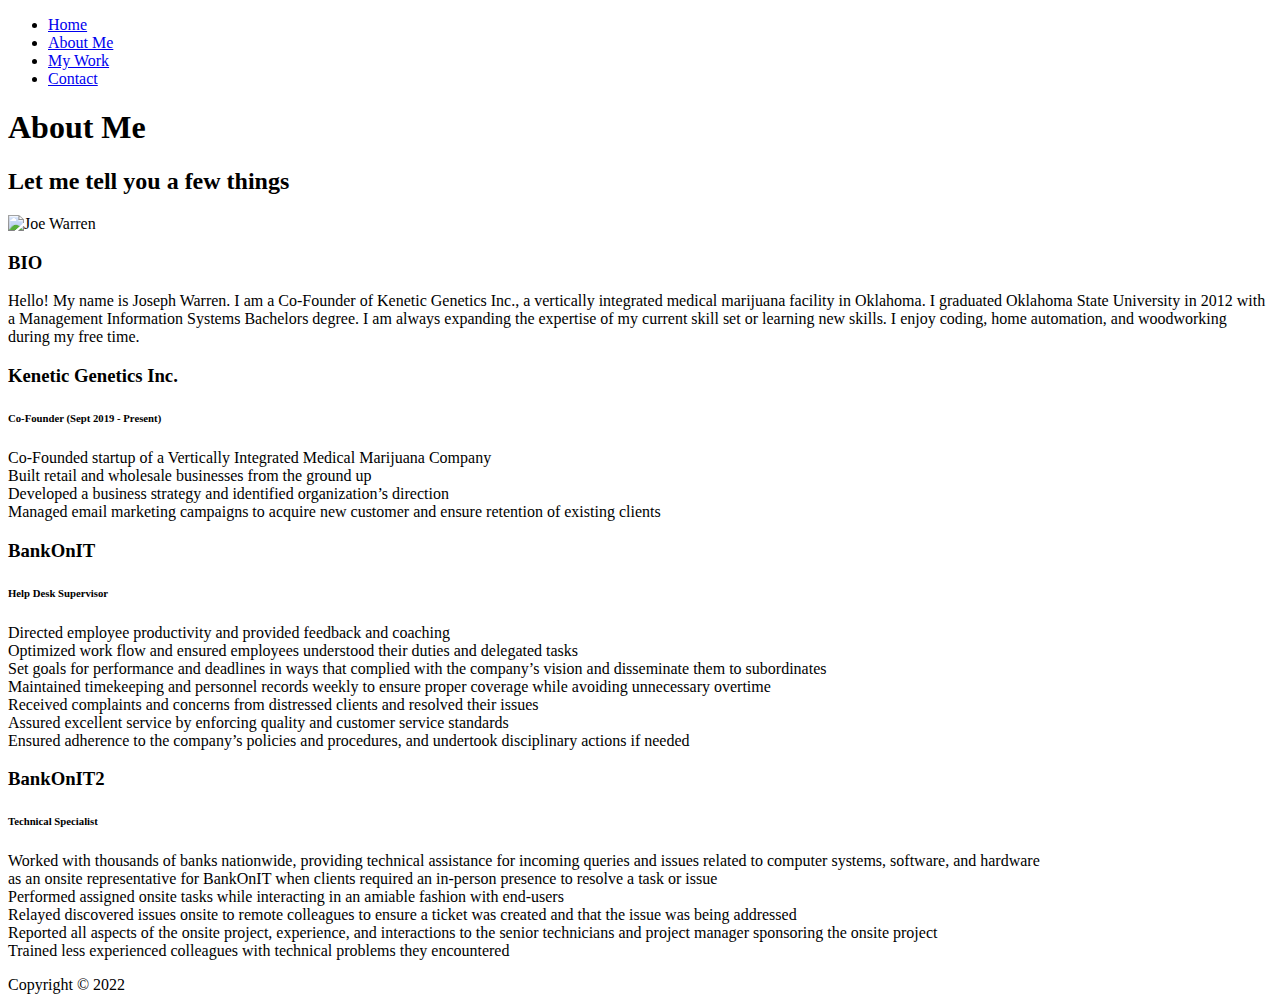
==== about.html @ b1d26d4d "Initial upload" ====
<!DOCTYPE html>
<html lang="en">

<head>
    <meta charset="UTF-8">
    <meta name="viewport" content="width=device-width, initial-scale=1.0">
    <meta name="description" content="Website about Joseph Warren">
    <meta name="keywords" content="resume, skills, projects">
    <meta name="author" content="Joseph Warren">
    <title>About Me | jo3warren.com</title>
    <link rel="stylesheet" href="css/main.css">
    <link rel="stylesheet" href="https://cdnjs.cloudflare.com/ajax/libs/font-awesome/6.0.0/css/all.min.css" integrity="sha512-9usAa10IRO0HhonpyAIVpjrylPvoDwiPUiKdWk5t3PyolY1cOd4DSE0Ga+ri4AuTroPR5aQvXU9xC6qOPnzFeg==" crossorigin="anonymous" referrerpolicy="no-referrer" />
</head>

<body>
    <header>
        <div class="menu-btn">
            <div class="btn-line"></div>
            <div class="btn-line"></div>
            <div class="btn-line"></div>
        </div>

        <nav class="menu">
            <div class="menu-branding">
                <div class="portrait"></div>
            </div>
            <ul class="menu-nav">
                <li class="nav-item">
                    <a href="index.html" class="nav-link">
                        Home
                    </a>
                </li>
                <li class="nav-item current">
                    <a href="about.html" class="nav-link">
                        About Me
                    </a>
                </li>
                <li class="nav-item">
                    <a href="work.html" class="nav-link">
                        My Work
                    </a>
                </li>
                <li class="nav-item">
                    <a href="contact.html" class="nav-link">
                        Contact
                    </a>
                </li>
            </ul>
        </nav>
    </header>

    <main id="about">
        <h1 class="lg-heading">
            About <span class="text-secondary">Me</span>
        </h1>
        <h2 class="sm-heading">
            Let me tell you a few things
        </h2>
        <div class="about-info">
            <img src="img/portrait.jpg" alt="Joe Warren" class="bio-image">

            <div class="bio">
                <h3 class="text-secondary">BIO</h3>
                <p>Hello! My name is Joseph Warren. I am a Co-Founder of Kenetic Genetics Inc., a vertically integrated medical marijuana facility in Oklahoma. I graduated Oklahoma State University in 2012 with a Management Information Systems Bachelors degree. I am always expanding the expertise of my current skill set or learning new skills. I enjoy coding, home automation, and woodworking during my free time.</p>
            </div>

            <div class="job job-1">
                <h3>Kenetic Genetics Inc.</h3>
                <h6>Co-Founder (Sept 2019 - Present)</h6>
                <p>Co-Founded startup of a Vertically Integrated Medical Marijuana Company
                    <br>Built retail and wholesale businesses from the ground up
                    <br>Developed a business strategy and identified organization’s direction
                    <br>Managed email marketing campaigns to acquire new customer and ensure retention of existing clients
                    </p>
            </div>
            <div class="job job-2">
                <h3>BankOnIT</h3>
                <h6>Help Desk Supervisor</h6>
                <p>Directed employee productivity and provided feedback and coaching
                    <br>Optimized work flow and ensured employees understood their duties and delegated tasks
                    <br>Set goals for performance and deadlines in ways that complied with the company’s vision and disseminate them to subordinates
                    <br>Maintained timekeeping and personnel records weekly to ensure proper coverage while avoiding unnecessary overtime
                    <br>Received complaints and concerns from distressed clients and resolved their issues
                    <br>Assured excellent service by enforcing quality and customer service standards
                    <br>Ensured adherence to the company’s policies and procedures, and undertook disciplinary actions if needed
                    </p>
            </div>
            <div class="job job-3">
                <h3>BankOnIT2</h3>
                <h6>Technical Specialist</h6>
                <p>Worked with thousands of banks nationwide, providing technical assistance for incoming queries and issues related to computer systems, software, and hardware
                    <br>as an onsite representative for BankOnIT when clients required an in-person presence to resolve a task or issue
                    <br>Performed assigned onsite tasks while interacting in an amiable fashion with end-users
                    <br>Relayed discovered issues onsite to remote colleagues to ensure a ticket was created and that the issue was being addressed
                    <br>Reported all aspects of the onsite project, experience, and interactions to the senior technicians and project manager sponsoring the onsite project
                    <br>Trained less experienced colleagues with technical problems they encountered
                    </p>
            </div>
        </div>
        
    </main>

    <footer id="main-footer">
        Copyright &copy; 2022
    </footer>

    <script src="js/main.js"></script>
</body>
</html>
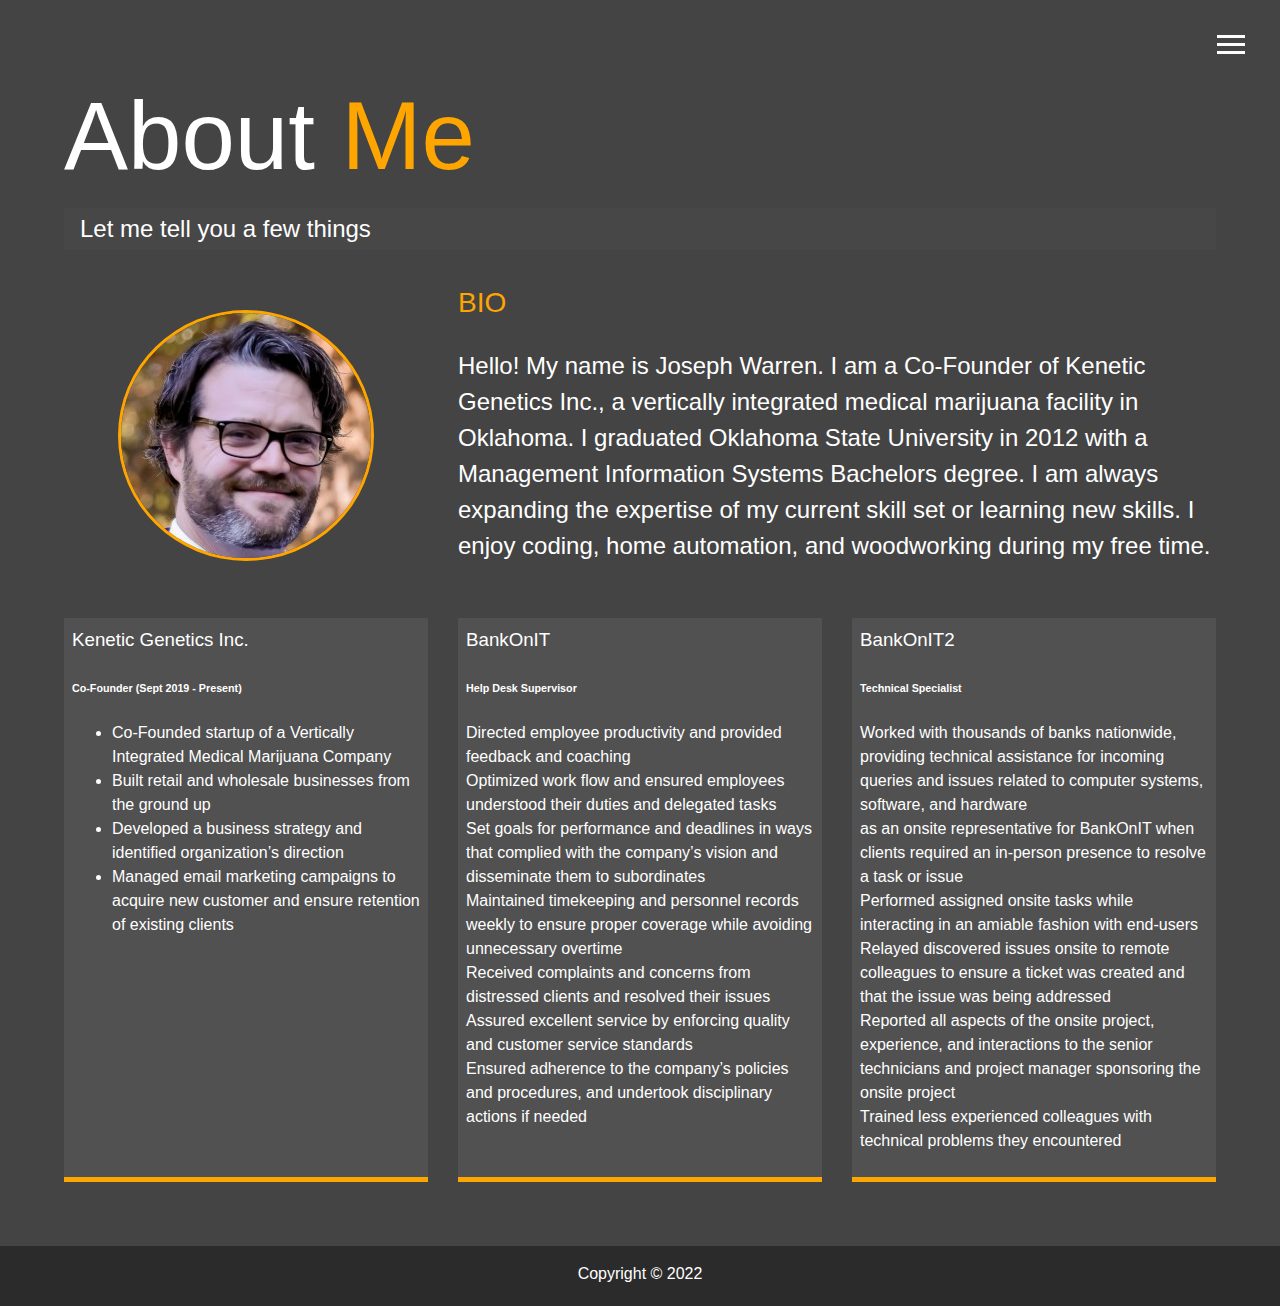
==== commit 8e5b3d74: "formatted code and updated work page" ====
--- a/about.html
+++ b/about.html
@@ -1,109 +1,129 @@
 <!DOCTYPE html>
 <html lang="en">
+  <head>
+    <meta charset="UTF-8" />
+    <meta name="viewport" content="width=device-width, initial-scale=1.0" />
+    <meta name="description" content="Website about Joseph Warren" />
+    <meta name="keywords" content="resume, skills, projects" />
+    <meta name="author" content="Joseph Warren" />
+    <title>About Me | jo3warren.com</title>
+    <link rel="stylesheet" href="css/main.css" />
+    <link
+      rel="stylesheet"
+      href="https://cdnjs.cloudflare.com/ajax/libs/font-awesome/6.0.0/css/all.min.css"
+      integrity="sha512-9usAa10IRO0HhonpyAIVpjrylPvoDwiPUiKdWk5t3PyolY1cOd4DSE0Ga+ri4AuTroPR5aQvXU9xC6qOPnzFeg=="
+      crossorigin="anonymous"
+      referrerpolicy="no-referrer"
+    />
+  </head>
 
-<head>
-    <meta charset="UTF-8">
-    <meta name="viewport" content="width=device-width, initial-scale=1.0">
-    <meta name="description" content="Website about Joseph Warren">
-    <meta name="keywords" content="resume, skills, projects">
-    <meta name="author" content="Joseph Warren">
-    <title>About Me | jo3warren.com</title>
-    <link rel="stylesheet" href="css/main.css">
-    <link rel="stylesheet" href="https://cdnjs.cloudflare.com/ajax/libs/font-awesome/6.0.0/css/all.min.css" integrity="sha512-9usAa10IRO0HhonpyAIVpjrylPvoDwiPUiKdWk5t3PyolY1cOd4DSE0Ga+ri4AuTroPR5aQvXU9xC6qOPnzFeg==" crossorigin="anonymous" referrerpolicy="no-referrer" />
-</head>
+  <body>
+    <header>
+      <div class="menu-btn">
+        <div class="btn-line"></div>
+        <div class="btn-line"></div>
+        <div class="btn-line"></div>
+      </div>
 
-<body>
-    <header>
-        <div class="menu-btn">
-            <div class="btn-line"></div>
-            <div class="btn-line"></div>
-            <div class="btn-line"></div>
+      <nav class="menu">
+        <div class="menu-branding">
+          <div class="portrait"></div>
         </div>
-
-        <nav class="menu">
-            <div class="menu-branding">
-                <div class="portrait"></div>
-            </div>
-            <ul class="menu-nav">
-                <li class="nav-item">
-                    <a href="index.html" class="nav-link">
-                        Home
-                    </a>
-                </li>
-                <li class="nav-item current">
-                    <a href="about.html" class="nav-link">
-                        About Me
-                    </a>
-                </li>
-                <li class="nav-item">
-                    <a href="work.html" class="nav-link">
-                        My Work
-                    </a>
-                </li>
-                <li class="nav-item">
-                    <a href="contact.html" class="nav-link">
-                        Contact
-                    </a>
-                </li>
-            </ul>
-        </nav>
+        <ul class="menu-nav">
+          <li class="nav-item">
+            <a href="index.html" class="nav-link"> Home </a>
+          </li>
+          <li class="nav-item current">
+            <a href="about.html" class="nav-link"> About Me </a>
+          </li>
+          <li class="nav-item">
+            <a href="work.html" class="nav-link"> My Work </a>
+          </li>
+          <li class="nav-item">
+            <a href="contact.html" class="nav-link"> Contact </a>
+          </li>
+        </ul>
+      </nav>
     </header>
 
     <main id="about">
-        <h1 class="lg-heading">
-            About <span class="text-secondary">Me</span>
-        </h1>
-        <h2 class="sm-heading">
-            Let me tell you a few things
-        </h2>
-        <div class="about-info">
-            <img src="img/portrait.jpg" alt="Joe Warren" class="bio-image">
+      <h1 class="lg-heading">About <span class="text-secondary">Me</span></h1>
+      <h2 class="sm-heading">Let me tell you a few things</h2>
+      <div class="about-info">
+        <img src="img/portrait.jpg" alt="Joe Warren" class="bio-image" />
 
-            <div class="bio">
-                <h3 class="text-secondary">BIO</h3>
-                <p>Hello! My name is Joseph Warren. I am a Co-Founder of Kenetic Genetics Inc., a vertically integrated medical marijuana facility in Oklahoma. I graduated Oklahoma State University in 2012 with a Management Information Systems Bachelors degree. I am always expanding the expertise of my current skill set or learning new skills. I enjoy coding, home automation, and woodworking during my free time.</p>
-            </div>
+        <div class="bio">
+          <h3 class="text-secondary">BIO</h3>
+          <p>
+            Hello! My name is Joseph Warren. I am a Co-Founder of Kenetic
+            Genetics Inc., a vertically integrated medical marijuana facility in
+            Oklahoma. I graduated Oklahoma State University in 2012 with a
+            Management Information Systems Bachelors degree. I am always
+            expanding the expertise of my current skill set or learning new
+            skills. I enjoy coding, home automation, and woodworking during my
+            free time.
+          </p>
+        </div>
 
-            <div class="job job-1">
-                <h3>Kenetic Genetics Inc.</h3>
-                <h6>Co-Founder (Sept 2019 - Present)</h6>
-                <p>Co-Founded startup of a Vertically Integrated Medical Marijuana Company
-                    <br>Built retail and wholesale businesses from the ground up
-                    <br>Developed a business strategy and identified organization’s direction
-                    <br>Managed email marketing campaigns to acquire new customer and ensure retention of existing clients
-                    </p>
-            </div>
-            <div class="job job-2">
-                <h3>BankOnIT</h3>
-                <h6>Help Desk Supervisor</h6>
-                <p>Directed employee productivity and provided feedback and coaching
-                    <br>Optimized work flow and ensured employees understood their duties and delegated tasks
-                    <br>Set goals for performance and deadlines in ways that complied with the company’s vision and disseminate them to subordinates
-                    <br>Maintained timekeeping and personnel records weekly to ensure proper coverage while avoiding unnecessary overtime
-                    <br>Received complaints and concerns from distressed clients and resolved their issues
-                    <br>Assured excellent service by enforcing quality and customer service standards
-                    <br>Ensured adherence to the company’s policies and procedures, and undertook disciplinary actions if needed
-                    </p>
-            </div>
-            <div class="job job-3">
-                <h3>BankOnIT2</h3>
-                <h6>Technical Specialist</h6>
-                <p>Worked with thousands of banks nationwide, providing technical assistance for incoming queries and issues related to computer systems, software, and hardware
-                    <br>as an onsite representative for BankOnIT when clients required an in-person presence to resolve a task or issue
-                    <br>Performed assigned onsite tasks while interacting in an amiable fashion with end-users
-                    <br>Relayed discovered issues onsite to remote colleagues to ensure a ticket was created and that the issue was being addressed
-                    <br>Reported all aspects of the onsite project, experience, and interactions to the senior technicians and project manager sponsoring the onsite project
-                    <br>Trained less experienced colleagues with technical problems they encountered
-                    </p>
-            </div>
+        <div class="job job-1">
+          <h3>Kenetic Genetics Inc.</h3>
+          <h6>Co-Founder (Sept 2019 - Present)</h6>
+          <ul>
+            <li>
+              Co-Founded startup of a Vertically Integrated Medical Marijuana
+              Company
+            </li>
+            <li>Built retail and wholesale businesses from the ground up</li>
+            <li>
+              Developed a business strategy and identified organization’s
+              direction
+            </li>
+            <li>
+              Managed email marketing campaigns to acquire new customer and
+              ensure retention of existing clients
+            </li>
+          </ul>
         </div>
-        
+        <div class="job job-2">
+          <h3>BankOnIT</h3>
+          <h6>Help Desk Supervisor</h6>
+          <p>
+            Directed employee productivity and provided feedback and coaching
+            <br />Optimized work flow and ensured employees understood their
+            duties and delegated tasks <br />Set goals for performance and
+            deadlines in ways that complied with the company’s vision and
+            disseminate them to subordinates <br />Maintained timekeeping and
+            personnel records weekly to ensure proper coverage while avoiding
+            unnecessary overtime <br />Received complaints and concerns from
+            distressed clients and resolved their issues <br />Assured excellent
+            service by enforcing quality and customer service standards
+            <br />Ensured adherence to the company’s policies and procedures,
+            and undertook disciplinary actions if needed
+          </p>
+        </div>
+        <div class="job job-3">
+          <h3>BankOnIT2</h3>
+          <h6>Technical Specialist</h6>
+          <p>
+            Worked with thousands of banks nationwide, providing technical
+            assistance for incoming queries and issues related to computer
+            systems, software, and hardware <br />as an onsite representative
+            for BankOnIT when clients required an in-person presence to resolve
+            a task or issue <br />Performed assigned onsite tasks while
+            interacting in an amiable fashion with end-users <br />Relayed
+            discovered issues onsite to remote colleagues to ensure a ticket was
+            created and that the issue was being addressed <br />Reported all
+            aspects of the onsite project, experience, and interactions to the
+            senior technicians and project manager sponsoring the onsite project
+            <br />Trained less experienced colleagues with technical problems
+            they encountered
+          </p>
+        </div>
+      </div>
     </main>
 
-    <footer id="main-footer">
-        Copyright &copy; 2022
-    </footer>
+    <footer id="main-footer">Copyright &copy; 2022</footer>
 
     <script src="js/main.js"></script>
-</body>
-</html>+  </body>
+</html>
--- a/css/main.css
+++ b/css/main.css
@@ -0,0 +1,357 @@
+.menu-btn {
+  position: absolute;
+  z-index: 3;
+  right: 35px;
+  top: 35px;
+  cursor: pointer;
+  transition: all 0.5s ease-out;
+}
+.menu-btn .btn-line {
+  width: 28px;
+  height: 3px;
+  margin: 0 0 5px 0;
+  background: #fff;
+  transition: all 0.5s ease-out;
+}
+.menu-btn.close {
+  transform: rotate(180deg);
+}
+.menu-btn.close .btn-line:nth-child(1) {
+  transform: rotate(45deg) translate(5px, 5px);
+}
+.menu-btn.close .btn-line:nth-child(2) {
+  opacity: 0;
+}
+.menu-btn.close .btn-line:nth-child(3) {
+  transform: rotate(-45deg) translate(7px, -6px);
+}
+
+.menu {
+  position: fixed;
+  top: 0;
+  width: 100%;
+  opacity: 0.8;
+  visibility: hidden;
+}
+.menu.show {
+  visibility: visible;
+}
+.menu-branding,
+.menu-nav {
+  display: flex;
+  flex-flow: column wrap;
+  align-items: center;
+  justify-content: center;
+  float: left;
+  width: 50%;
+  height: 100vh;
+  overflow: hidden;
+}
+.menu-nav {
+  margin: 0;
+  padding: 0;
+  background: #373737;
+  list-style: none;
+  transform: translate3d(0, -100%, 0);
+  transition: all 0.5s ease-out;
+}
+.menu-nav.show {
+  transform: translate3d(0, 0, 0);
+}
+.menu-branding {
+  background: #444;
+  transform: translate3d(0, 100%, 0);
+  transition: all 0.5s ease-out;
+}
+.menu-branding.show {
+  transform: translate3d(0, 0, 0);
+}
+.menu-branding .portrait {
+  width: 250px;
+  height: 250px;
+  background: url("../img/portrait.jpg");
+  border-radius: 50%;
+  border: solid 3px orange;
+}
+.menu .nav-item {
+  transform: translate3d(600px, 0, 0);
+  transition: all 0.5s ease-out;
+}
+.menu .nav-item.show {
+  transform: translate3d(0, 0, 0);
+}
+.menu .nav-item.current > a {
+  color: orange;
+}
+.menu .nav-link {
+  display: inline;
+  position: relative;
+  font-size: 30px;
+  text-transform: uppercase;
+  padding: 1rem 0;
+  font-weight: 300;
+  color: #fff;
+  text-decoration: none;
+  transition: all 0.5s ease-out;
+}
+.menu .nav-link:hover {
+  color: orange;
+}
+
+.nav-item:nth-child(1) {
+  transition-delay: 0.1s;
+}
+
+.nav-item:nth-child(2) {
+  transition-delay: 0.2s;
+}
+
+.nav-item:nth-child(3) {
+  transition-delay: 0.3s;
+}
+
+.nav-item:nth-child(4) {
+  transition-delay: 0.4s;
+}
+
+* {
+  box-sizing: border-box;
+}
+
+body {
+  background: #444;
+  color: #fff;
+  height: 100%;
+  margin: 0;
+  font-family: "Segoe UI", Tahoma, Geneva, Verdana, sans-serif;
+  line-height: 1.5;
+}
+body#bg-img {
+  background: url(../img/background.jpg);
+  background-attachment: fixed;
+  background-size: cover;
+}
+body#bg-img::after {
+  content: "";
+  position: absolute;
+  top: 0;
+  right: 0;
+  width: 100%;
+  height: 100%;
+  z-index: -1;
+  background: rgba(68, 68, 68, 0.9);
+}
+
+h1,
+h2,
+h3 {
+  margin: 0;
+  font-weight: 400;
+}
+h1.lg-heading,
+h2.lg-heading,
+h3.lg-heading {
+  font-size: 6rem;
+}
+h1.sm-heading,
+h2.sm-heading,
+h3.sm-heading {
+  margin-bottom: 2rem;
+  padding: 0.2rem 1rem;
+  background: rgba(73, 73, 73, 0.5);
+}
+
+a {
+  color: #fff;
+  text-decoration: none;
+}
+
+header {
+  position: fixed;
+  z-index: 2;
+  width: 100%;
+}
+
+.text-secondary {
+  color: orange;
+}
+
+main {
+  padding: 4rem;
+  min-height: calc(100vh - 60px);
+}
+main .icons {
+  margin-top: 1rem;
+}
+main .icons a {
+  padding: 0.4rem;
+}
+main .icons a:hover {
+  color: orange;
+  transition: all 0.5s ease-out;
+}
+main#home {
+  overflow: hidden;
+}
+main#home h1 {
+  margin-top: 20vh;
+}
+
+.about-info {
+  display: grid;
+  grid-gap: 30px;
+  grid-template-areas: "bioimage bio bio" "job1 job2 job3";
+  grid-template-columns: repeat(3, 1fr);
+}
+.about-info .bio-image {
+  grid-area: bioimage;
+  margin: auto;
+  border-radius: 50%;
+  border: orange 3px solid;
+}
+.about-info .bio {
+  grid-area: bio;
+  font-size: 1.5rem;
+}
+.about-info .job-1 {
+  grid-area: job1;
+}
+.about-info .job-2 {
+  grid-area: job2;
+}
+.about-info .job-3 {
+  grid-area: job3;
+}
+.about-info .job {
+  background: #515151;
+  padding: 0.5rem;
+  border-bottom: orange 5px solid;
+}
+
+.projects {
+  display: grid;
+  grid-gap: 20px;
+  grid-template-columns: repeat(3, 1fr);
+}
+.projects img {
+  width: 100%;
+  border: 3px #fff solid;
+}
+.projects img:hover {
+  border-color: orange;
+  transition: all 0.5s ease-out;
+}
+
+.boxes {
+  display: flex;
+  flex-wrap: wrap;
+  justify-content: space-evenly;
+  align-items: center;
+  margin-top: 1rem;
+}
+.boxes div {
+  font-size: 2rem;
+  border: 3px #fff solid;
+  padding: 1.5rem;
+  margin-bottom: 3rem;
+  transition: all 0.5s ease-out;
+}
+.boxes div:hover {
+  padding: 0.5rem 1.5rem;
+  background: orange;
+  color: #000;
+}
+.boxes div:hover span {
+  color: #000;
+}
+
+.btn,
+.btn-dark,
+.btn-light {
+  display: block;
+  padding: 0.5rem 1rem;
+  border: 0;
+  margin-bottom: 0.3rem;
+}
+.btn:hover,
+.btn-dark:hover,
+.btn-light:hover {
+  background: orange;
+  color: #000;
+}
+
+.btn-dark {
+  background: black;
+  color: #fff;
+}
+
+.btn-light {
+  background: #c4c4c4;
+  color: #333;
+}
+
+#main-footer {
+  text-align: center;
+  padding: 1rem;
+  background: #2b2b2b;
+  color: #fff;
+  height: 60px;
+}
+
+@media screen and (min-width: 1171px) {
+  .projects {
+    grid-template-columns: repeat(4, 1fr);
+  }
+}
+
+@media screen and (min-width: 769px) and (max-width: 1170px) {
+  .projects {
+    grid-template-columns: repeat(3, 1fr);
+  }
+}
+
+@media screen and (max-width: 768px) {
+  main {
+    align-items: center;
+    text-align: center;
+  }
+  .lg-heading {
+    line-height: 1;
+    margin-bottom: 1rem;
+  }
+  ul.menu-nav,
+  div.menu-branding {
+    float: none;
+    width: 100%;
+    min-height: 0;
+  }
+  ul.menu-nav.show,
+  div.menu-branding.show {
+    transform: translate3d(0, 0, 0);
+  }
+  .menu-nav {
+    height: 75vh;
+    transform: translate3d(-100%, 0, 0);
+    font-size: 24px;
+  }
+  .menu-branding {
+    height: 25vh;
+    transform: translate3d(100%, 0, 0);
+  }
+  .about-info {
+    grid-template-areas: "bioimage" "bio" "job1" "job2" "job3";
+    grid-template-columns: 1fr;
+  }
+  .projects {
+    grid-template-columns: repeat(2, 1fr);
+  }
+}
+
+@media screen and (max-width: 500px) {
+  main#home h1 {
+    margin-top: 10vh;
+  }
+  .projects {
+    grid-template-columns: 1fr;
+  }
+}
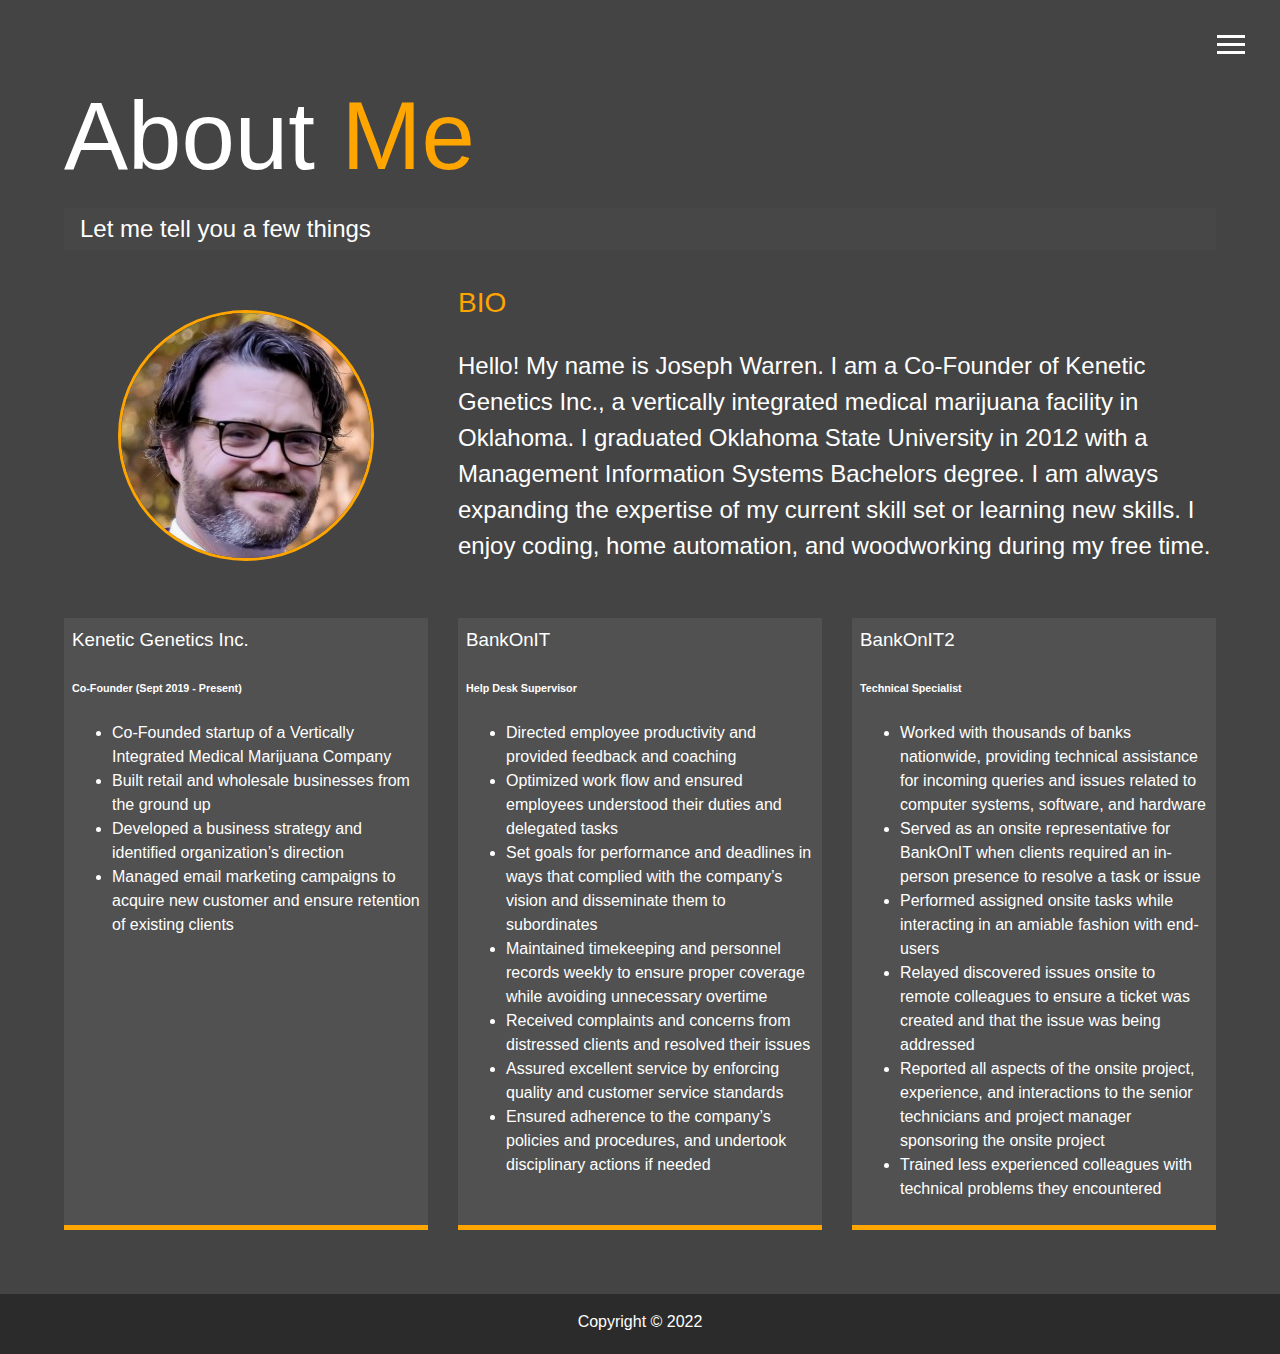
==== commit 93bc65a0: "went from p to ul in the work section" ====
--- a/about.html
+++ b/about.html
@@ -87,37 +87,67 @@
         <div class="job job-2">
           <h3>BankOnIT</h3>
           <h6>Help Desk Supervisor</h6>
-          <p>
-            Directed employee productivity and provided feedback and coaching
-            <br />Optimized work flow and ensured employees understood their
-            duties and delegated tasks <br />Set goals for performance and
-            deadlines in ways that complied with the company’s vision and
-            disseminate them to subordinates <br />Maintained timekeeping and
-            personnel records weekly to ensure proper coverage while avoiding
-            unnecessary overtime <br />Received complaints and concerns from
-            distressed clients and resolved their issues <br />Assured excellent
-            service by enforcing quality and customer service standards
-            <br />Ensured adherence to the company’s policies and procedures,
-            and undertook disciplinary actions if needed
-          </p>
+          <ul>
+            <li>
+              Directed employee productivity and provided feedback and coaching
+            </li>
+            <li>
+              Optimized work flow and ensured employees understood their duties
+              and delegated tasks
+            </li>
+            <li>
+              Set goals for performance and deadlines in ways that complied with
+              the company’s vision and disseminate them to subordinates
+            </li>
+            <li>
+              Maintained timekeeping and personnel records weekly to ensure
+              proper coverage while avoiding unnecessary overtime
+            </li>
+            <li>
+              Received complaints and concerns from distressed clients and
+              resolved their issues
+            </li>
+            <li>
+              Assured excellent service by enforcing quality and customer
+              service standards
+            </li>
+            <li>
+              Ensured adherence to the company’s policies and procedures, and
+              undertook disciplinary actions if needed
+            </li>
+          </ul>
         </div>
         <div class="job job-3">
           <h3>BankOnIT2</h3>
           <h6>Technical Specialist</h6>
-          <p>
-            Worked with thousands of banks nationwide, providing technical
-            assistance for incoming queries and issues related to computer
-            systems, software, and hardware <br />as an onsite representative
-            for BankOnIT when clients required an in-person presence to resolve
-            a task or issue <br />Performed assigned onsite tasks while
-            interacting in an amiable fashion with end-users <br />Relayed
-            discovered issues onsite to remote colleagues to ensure a ticket was
-            created and that the issue was being addressed <br />Reported all
-            aspects of the onsite project, experience, and interactions to the
-            senior technicians and project manager sponsoring the onsite project
-            <br />Trained less experienced colleagues with technical problems
-            they encountered
-          </p>
+          <ul>
+            <li>
+              Worked with thousands of banks nationwide, providing technical
+              assistance for incoming queries and issues related to computer
+              systems, software, and hardware
+            </li>
+            <li>
+              Served as an onsite representative for BankOnIT when clients
+              required an in-person presence to resolve a task or issue
+            </li>
+            <li>
+              Performed assigned onsite tasks while interacting in an amiable
+              fashion with end-users
+            </li>
+            <li>
+              Relayed discovered issues onsite to remote colleagues to ensure a
+              ticket was created and that the issue was being addressed
+            </li>
+            <li>
+              Reported all aspects of the onsite project, experience, and
+              interactions to the senior technicians and project manager
+              sponsoring the onsite project
+            </li>
+            <li>
+              Trained less experienced colleagues with technical problems they
+              encountered
+            </li>
+          </ul>
         </div>
       </div>
     </main>
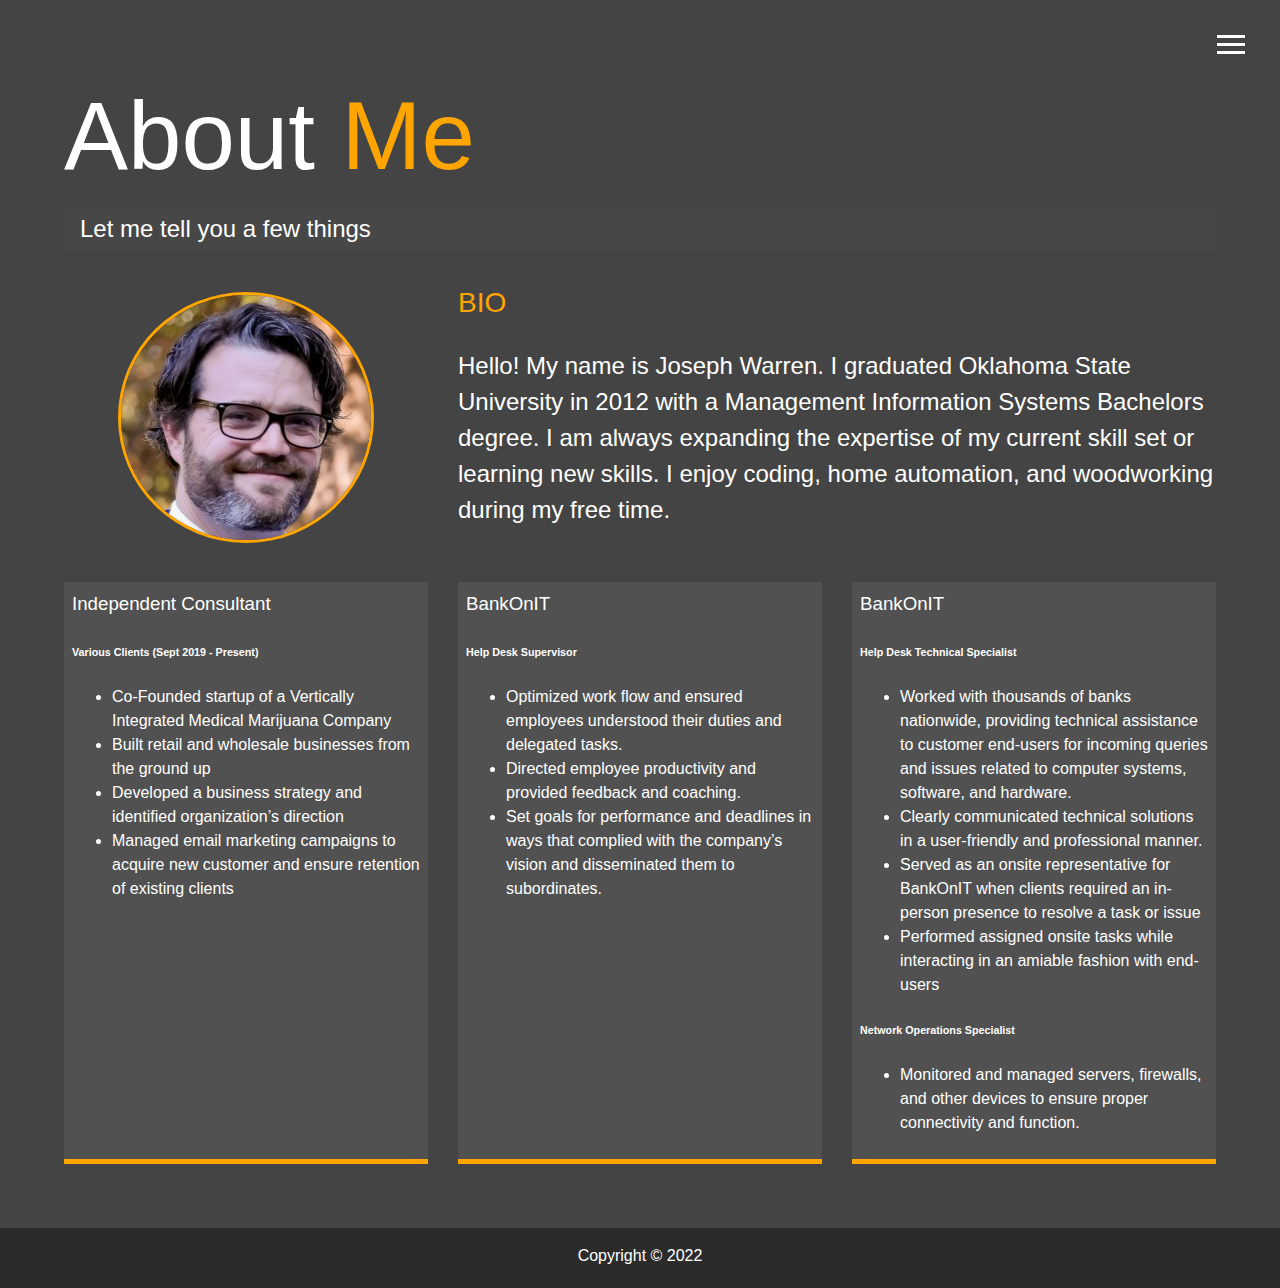
==== commit 28898824: "Update about.html" ====
--- a/about.html
+++ b/about.html
@@ -55,19 +55,15 @@
         <div class="bio">
           <h3 class="text-secondary">BIO</h3>
           <p>
-            Hello! My name is Joseph Warren. I am a Co-Founder of Kenetic
-            Genetics Inc., a vertically integrated medical marijuana facility in
-            Oklahoma. I graduated Oklahoma State University in 2012 with a
-            Management Information Systems Bachelors degree. I am always
-            expanding the expertise of my current skill set or learning new
-            skills. I enjoy coding, home automation, and woodworking during my
-            free time.
+            Hello! My name is Joseph Warren. I graduated Oklahoma State University in 2012 with a
+            Management Information Systems Bachelors degree. I am always expanding the expertise of my current skill set or learning new
+            skills. I enjoy coding, home automation, and woodworking during my free time.
           </p>
         </div>
 
         <div class="job job-1">
-          <h3>Kenetic Genetics Inc.</h3>
-          <h6>Co-Founder (Sept 2019 - Present)</h6>
+          <h3>Independent Consultant</h3>
+          <h6>Various Clients (Sept 2019 - Present)</h6>
           <ul>
             <li>
               Co-Founded startup of a Vertically Integrated Medical Marijuana
@@ -89,42 +85,25 @@
           <h6>Help Desk Supervisor</h6>
           <ul>
             <li>
-              Directed employee productivity and provided feedback and coaching
+              Optimized work flow and ensured employees understood their duties and delegated tasks.
             </li>
             <li>
-              Optimized work flow and ensured employees understood their duties
-              and delegated tasks
+              Directed employee productivity and provided feedback and coaching.
             </li>
             <li>
-              Set goals for performance and deadlines in ways that complied with
-              the company’s vision and disseminate them to subordinates
-            </li>
-            <li>
-              Maintained timekeeping and personnel records weekly to ensure
-              proper coverage while avoiding unnecessary overtime
-            </li>
-            <li>
-              Received complaints and concerns from distressed clients and
-              resolved their issues
-            </li>
-            <li>
-              Assured excellent service by enforcing quality and customer
-              service standards
-            </li>
-            <li>
-              Ensured adherence to the company’s policies and procedures, and
-              undertook disciplinary actions if needed
+              Set goals for performance and deadlines in ways that complied with the company’s vision and disseminated them to subordinates.
             </li>
           </ul>
         </div>
         <div class="job job-3">
-          <h3>BankOnIT2</h3>
-          <h6>Technical Specialist</h6>
+          <h3>BankOnIT</h3>
+          <h6>Help Desk Technical Specialist</h6>
           <ul>
             <li>
-              Worked with thousands of banks nationwide, providing technical
-              assistance for incoming queries and issues related to computer
-              systems, software, and hardware
+              Worked with thousands of banks nationwide, providing technical assistance to customer end-users for incoming queries and issues related to computer systems, software, and hardware.
+            </li>
+            <li>
+              Clearly communicated technical solutions in a user-friendly and professional manner.
             </li>
             <li>
               Served as an onsite representative for BankOnIT when clients
@@ -134,18 +113,11 @@
               Performed assigned onsite tasks while interacting in an amiable
               fashion with end-users
             </li>
-            <li>
-              Relayed discovered issues onsite to remote colleagues to ensure a
-              ticket was created and that the issue was being addressed
-            </li>
-            <li>
-              Reported all aspects of the onsite project, experience, and
-              interactions to the senior technicians and project manager
-              sponsoring the onsite project
-            </li>
-            <li>
-              Trained less experienced colleagues with technical problems they
-              encountered
+          </ul>
+          <h6>Network Operations Specialist</h6>
+          <ul>
+          <li>
+            Monitored and managed servers, firewalls, and other devices to ensure proper connectivity and function.
             </li>
           </ul>
         </div>
--- a/css/main.css
+++ b/css/main.css
@@ -29,8 +29,8 @@
 .menu {
   position: fixed;
   top: 0;
+  opacity: 0.9;
   width: 100%;
-  opacity: 0.8;
   visibility: hidden;
 }
 .menu.show {
@@ -64,6 +64,7 @@
   transition: all 0.5s ease-out;
 }
 .menu-branding.show {
+  opacity: 1;
   transform: translate3d(0, 0, 0);
 }
 .menu-branding .portrait {
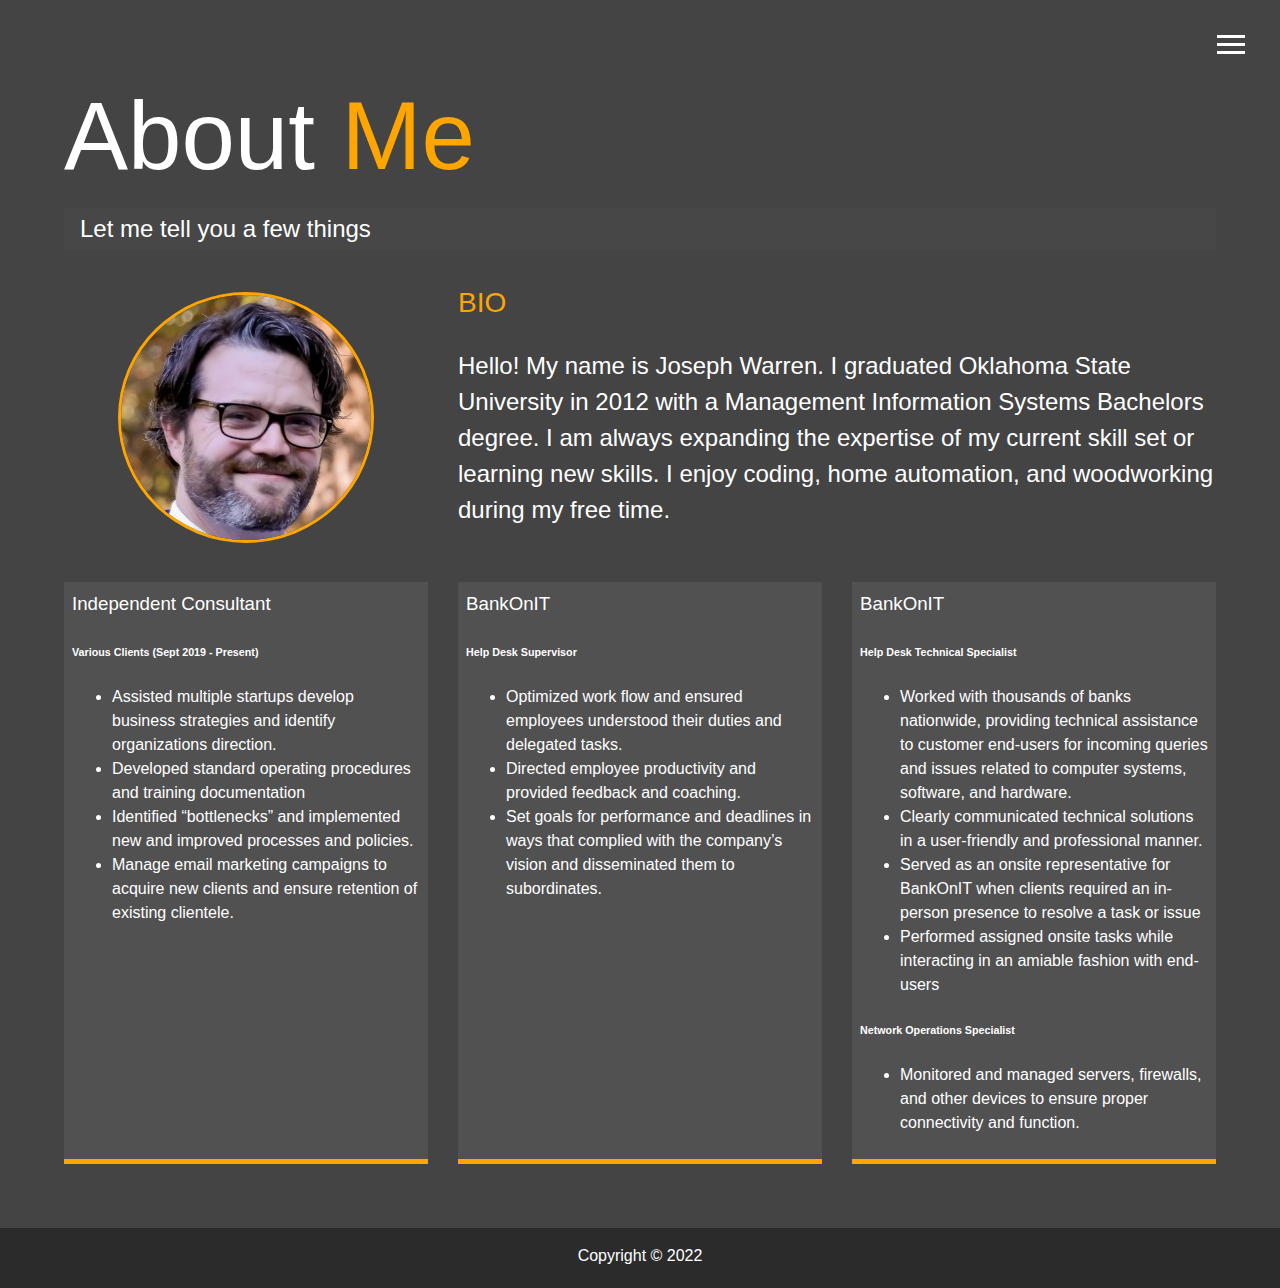
==== commit e4b669e0: "Update about.html" ====
--- a/about.html
+++ b/about.html
@@ -66,17 +66,14 @@
           <h6>Various Clients (Sept 2019 - Present)</h6>
           <ul>
             <li>
-              Co-Founded startup of a Vertically Integrated Medical Marijuana
-              Company
+              Assisted multiple startups develop business strategies and identify organizations direction.
             </li>
-            <li>Built retail and wholesale businesses from the ground up</li>
+            <li>Developed standard operating procedures and training documentation</li>
             <li>
-              Developed a business strategy and identified organization’s
-              direction
+              Identified “bottlenecks” and implemented new and improved processes and policies.
             </li>
             <li>
-              Managed email marketing campaigns to acquire new customer and
-              ensure retention of existing clients
+              Manage email marketing campaigns to acquire new clients and ensure retention of existing clientele.
             </li>
           </ul>
         </div>
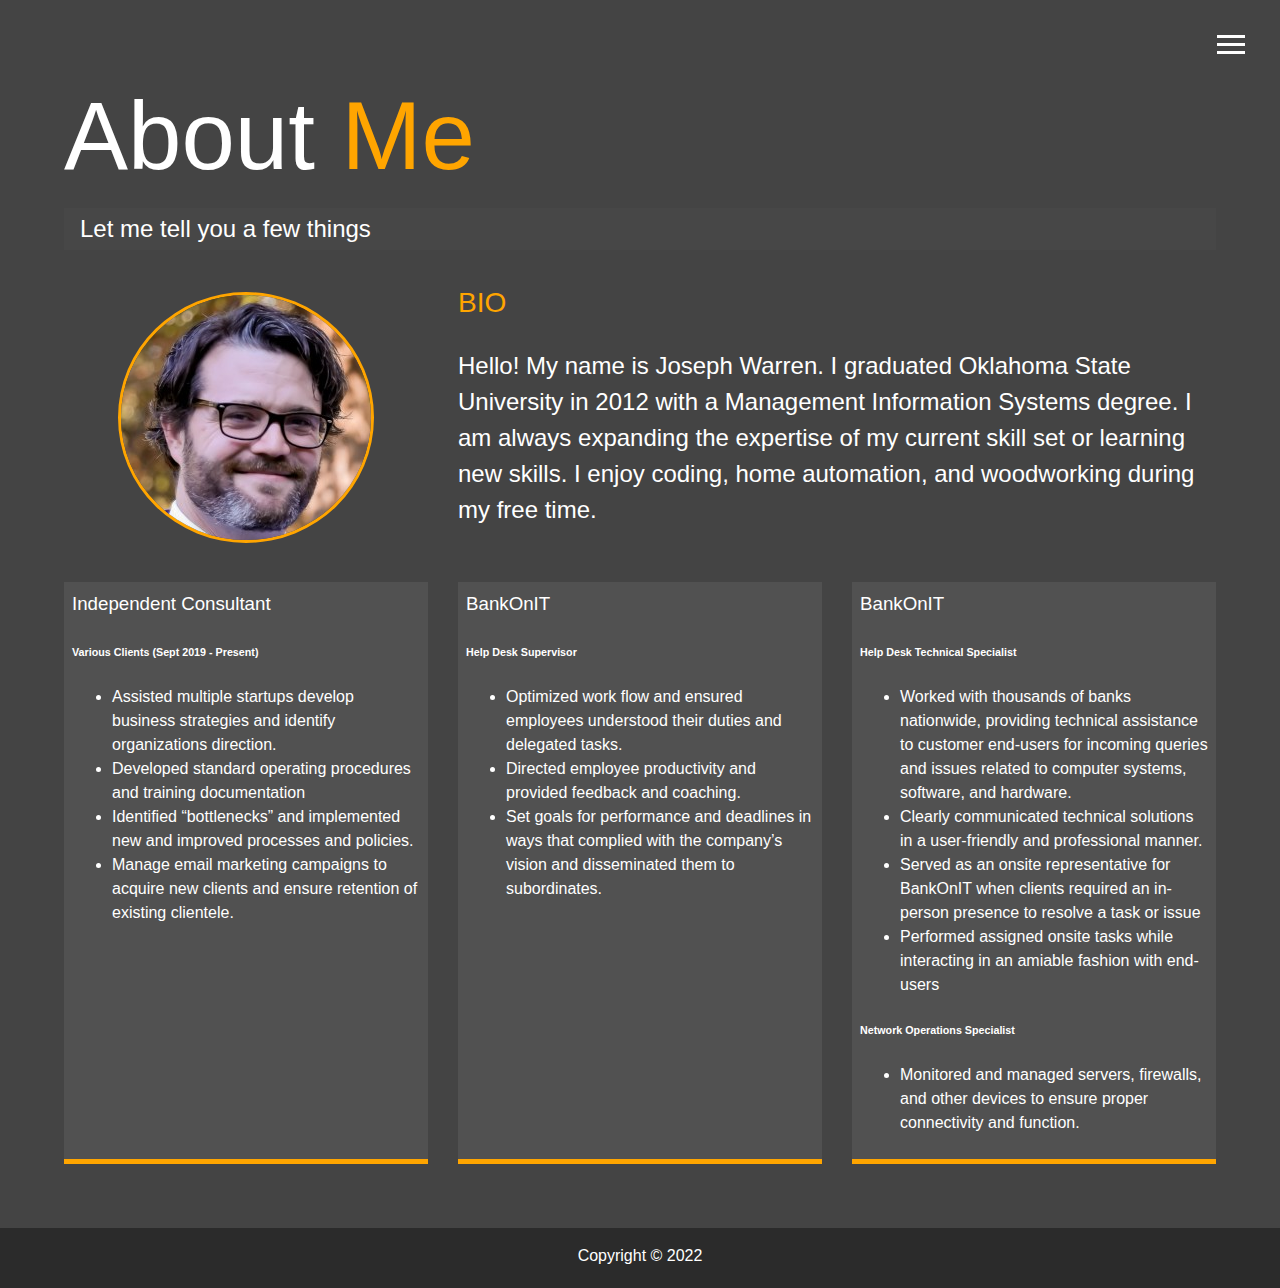
==== commit ca95058d: "Update about.html" ====
--- a/about.html
+++ b/about.html
@@ -56,7 +56,7 @@
           <h3 class="text-secondary">BIO</h3>
           <p>
             Hello! My name is Joseph Warren. I graduated Oklahoma State University in 2012 with a
-            Management Information Systems Bachelors degree. I am always expanding the expertise of my current skill set or learning new
+            Management Information Systems degree. I am always expanding the expertise of my current skill set or learning new
             skills. I enjoy coding, home automation, and woodworking during my free time.
           </p>
         </div>
